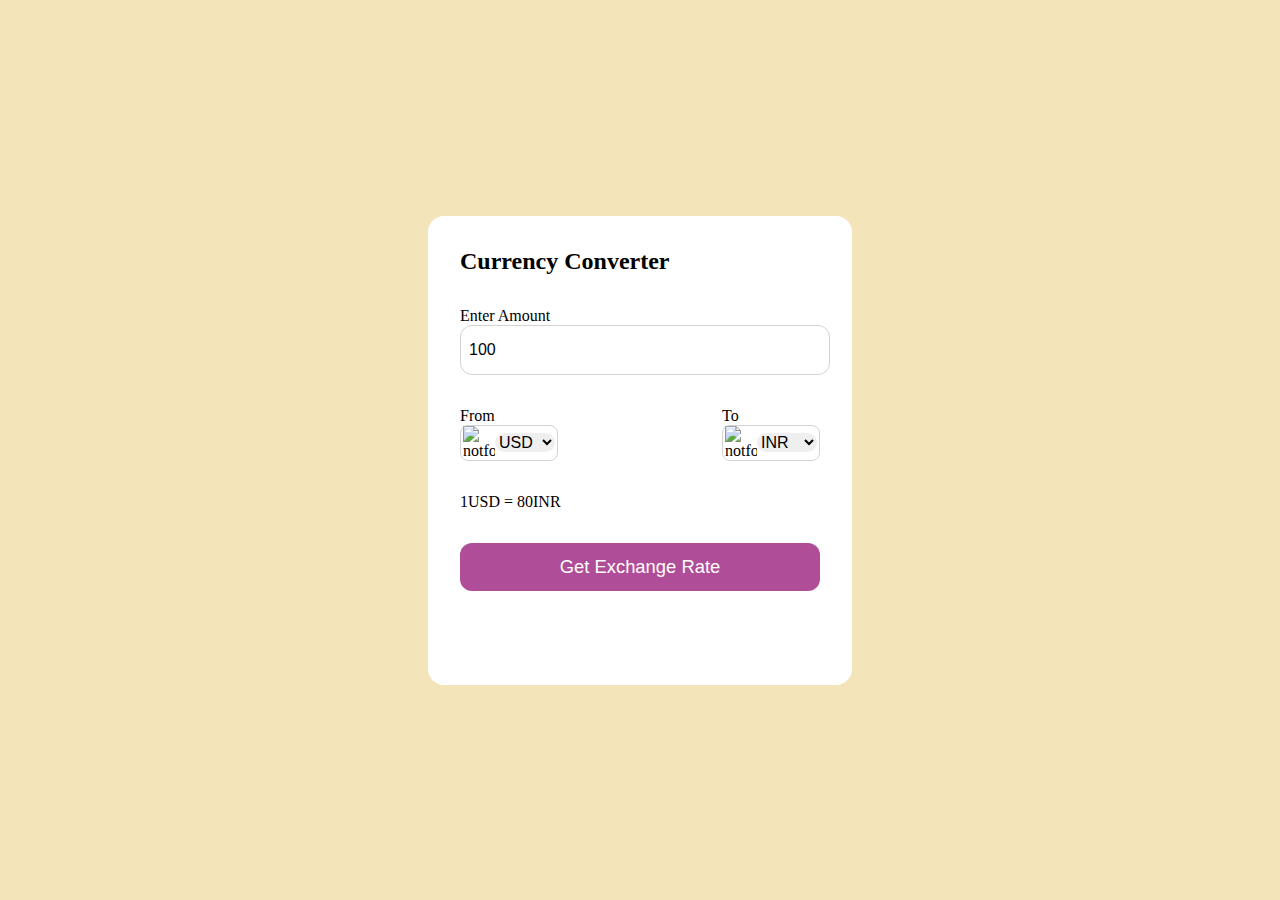
==== index.html @ ce33297c "Update and rename converter.html to index.html" ====
<!DOCTYPE html>
<html lang="en">
<head>
    <meta charset="UTF-8">
    <meta name="viewport" content="width=device-width, initial-scale=1.0">
    <title>Currency Converter</title>
    <link rel="stylesheet" href="converter.css">
    <link rel="stylesheet" href="https://cdnjs.cloudflare.com/ajax/libs/font-awesome/6.5.2/css/all.min.css" integrity="sha512-SnH5WK+bZxgPHs44uWIX+LLJAJ9/2PkPKZ5QiAj6Ta86w+fsb2TkcmfRyVX3pBnMFcV7oQPJkl9QevSCWr3W6A==" crossorigin="anonymous" referrerpolicy="no-referrer" />
</head>
<body>
    <div class="container">
        <div class="head">
            <h2>Currency Converter</h2>
            <button class="button"><i class="fa-solid fa-moon"></i></button>
        </div>
        <form>
            <div class="amount">
                <p>Enter Amount</p>
                <input value="100" type="text">
            </div>
            <div class="dropdown">
                <div class="from">
                    <p>From</p>
                        <div class="select-container">
                            <img src="https://flagsapi.com/US/flat/64.png" alt="notfound">
                            <select name="from"></select>
                        </div>
                </div>
                <i class="fa-solid fa-arrow-right-arrow-left"></i>
                <div class="to">
                    <p>To</p>
                        <div class="select-container">
                            <img src="https://flagsapi.com/IN/flat/64.png" alt="notfound">
                            <select name="to"></select>
                        </div>
                </div>
            </div>
            <div class="msg">1USD = 80INR</div>
            <button>Get Exchange Rate</button>
        </form>
    </div>
    <script src="currency.js"></script>
    <script src="codes.js"></script>
    <script src="converter.js"></script>
    <script src="apperance.js"></script>
</body>
</html>
---- converter.css ----
* {
    margin: 0;
    padding: 0;
}

body{
    display: flex;
    justify-content: center;
    align-items: center;
    min-height: 100vh;
    background-color: #f4e4ba;
}

.head {
    display: flex;
    justify-content: space-between;
}

.button {
    max-width: 10px;
    background-color: transparent;
    margin-right: 2rem;
    font-size: 2rem;
}

.container {
    background-color: #fff;
    padding: 2rem;
    border-radius: 1rem;
    min-height: 45vh;
    width: 40vh;
}

form{
    margin: 2rem 0 1rem 0;
}

form select,input,button{
    width: 100%;
    border: none;
    outline: none;
    border-radius: 0.75rem;    
}

form input{
    border: 1px solid lightgray;
    font-size: 1rem;
    height: 3rem;
    padding-left: 0.5rem ;
}

.dropdown{
    display: flex;
    justify-content: space-between;
    align-items: center;
    margin-top: 2rem;
}

.dropdown i{
    font-size: 1.5rem;
    margin-top: 1rem;
}

.select-container img{
    max-width: 2rem;
}

.select-container{
    display: flex;
    justify-content: center;
    align-items: center;
    width: 6rem;
    border-radius: 0.5rem;
    border: 1px solid lightgray;
}

.select-container select{
    font-size: 1rem;
    width: auto;
}

.msg{
    margin: 2rem 0 2rem 0;
}

form button{
    height: 3rem;
    background-color: #af4d98;
    color: #fff;
    font-size: 1.15rem;
    cursor: pointer;
}
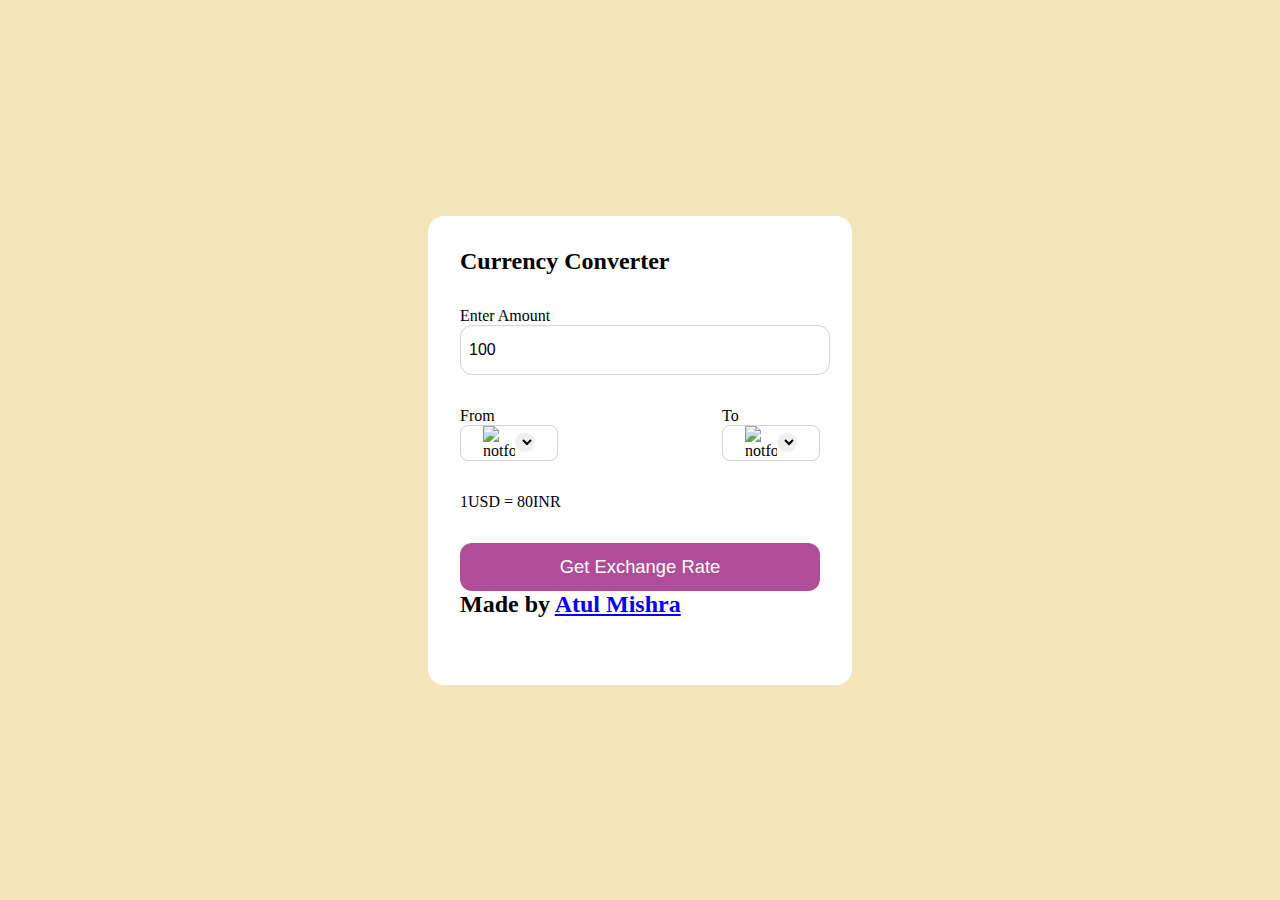
==== commit 703a6d41: "Update index.html" ====
--- a/index.html
+++ b/index.html
@@ -37,8 +37,12 @@
             </div>
             <div class="msg">1USD = 80INR</div>
             <button>Get Exchange Rate</button>
+            <div class="madeby">
+                <h2>Made by <a href="https://github.com/AtulmishraIT/Currency-Converter">Atul Mishra</a> </h2>
+            </div>
         </form>
     </div>
+    <script src="countryName.js"></script>
     <script src="currency.js"></script>
     <script src="codes.js"></script>
     <script src="converter.js"></script>
